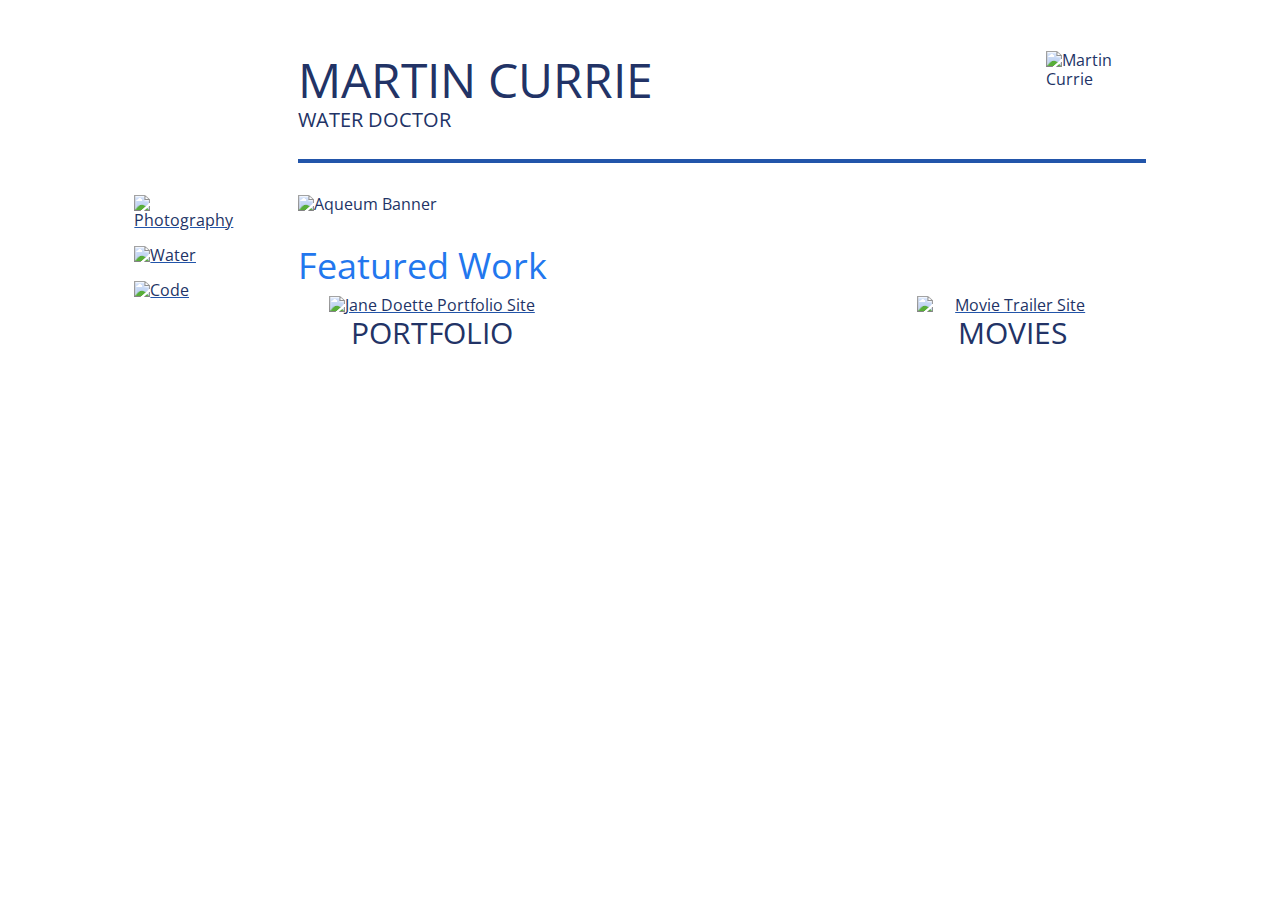
==== Index.html @ e04b7ee8 "Rename Portfolio.html Index.html" ====
<!DOCTYPE html>
<html lang="en">
    <head>
        <meta charset="utf-8">
        <meta name="viewport" content="width=device-width, initial-scale=1.0">
        <link rel="stylesheet" href="css/Portfolio.css">
        <title>Martin Currie</title>
    </head>
    <body>
        <div class="wrapper">

            <header class="full-width">
                <!-- empty div for top corner so swatches align below header-->
                <div class="sidebar"></div>
                <div class="header-content bulk">
                    <div class="nameplate">
                        <h1>Martin Currie</h1>
                        <h4>Water Doctor</h4>
                    </div>
                    <img class="icon"
                         src="img/Martin-Currie-5D3A9026-100x100.jpg"
                         alt="Martin Currie">
                </div>
            </header>
            <div class="full-width">
                <!-- empty div to use same flexbox classes for rule -->
                <div class="sidebar"></div>
                <hr class="bulk">
            </div>

            <section class="middle full-width">
                <main class="bulk">
                    <img class="banner"
                         src="img/Aqueum-Banner-5D3A1934-300x75.jpg"
                         srcset="
                         img/Aqueum-Banner-5D3A1934-500x125.jpg 500w,
                         img/Aqueum-Banner-5D3A1934-900x225.jpg 900w,
                         img/Aqueum-Banner-5D3A1934-1400x350.jpg 1400w,
                         img/Aqueum-Banner-5D3A1934-2800x700.jpg 2800w"
                         alt="Aqueum Banner">

                    <section class="featured">
                        <h2>Featured Work</h2>
                        <div class="articles">
                            <article>
                                <!-- linked images as text tap target small -->
                                <a href="HTML_CSS.html">
                                    <img class="thumbnail"
                                         src="img/JaneDoetteSite.jpg"
                                         alt="Jane Doette Portfolio Site">
                                </a>
                                <h3>Portfolio</h3>
                            </article>
                            <article>
                                <a href="Movies.html">
                                    <img class="thumbnail"
                                         src="img/Movies.jpg"
                                         alt="Movie Trailer Site">
                                </a>
                                <h3>Movies</h3>
                            </article>
                        </div>
                    </section>

                </main>

                <aside class="sidebar">
                    <a class="swatch" target="_blank"
                       href="http://www.andeye.com">
                        <img class="icon"
                         src="img/Photography.svg"
                         alt="Photography">
                    </a>
                    <p></p>
                    <a class="swatch" target="_blank"
                       href="http://martin.aqueum.com">
                        <img class="icon"
                         src="img/Water.svg"
                         alt="Water">
                    </a>
                    <p></p>
                    <a class="swatch" target="_blank"
                       href="https://profiles.udacity.com/p/5297289184">
                        <img class="icon"
                         src="img/Code.svg"
                         alt="Code">
                    </a>
                    <p></p>
                </aside>

            </section>
        </div>
    </body>
</html>
---- css/Portfolio.css ----
/* TODO: find correct font - see README */
@import url(https://fonts.googleapis.com/css?family=Open+Sans:300);

img, embed, object, video {
    max-width: 100%;
}

nav a, button {
    min-width: 48px;
    min-height: 48px;
}


/* Text */
* {
    font: 100%/1.2 "Open Sans", sans-serif;
    color: #236;
}

h1 {
    font-size: 3em;
    text-transform: uppercase;
    margin: 0;
}

h2 {
    font-size: 2.25em;
    color: #27e;
    margin-bottom: 0.25em;
}

h3 {
    font-size: 1.9em;
    text-transform: uppercase;
    margin: 0;
    text-decoration: none;
}

h4 {
    font-size: 1.25em;
    text-transform: uppercase;
    margin: 0;
}

a {
    color: #25a;
}

/* Header */
.icon {
    width: 100px;
    height: 100px;
}

.nameplate {
    flex: 1;
}

hr {
    border: 0;
    background: #25a;
    height: 0.25em;
    margin-bottom: 2em;
    min-width: 190px;
}


/* Main */
.banner {
    min-width: 190px;
}


/* Articles */
article {
    text-align: center;
    padding-bottom: 3em;
}

.thumbnail {
    /* set minimum width so text doesn't dominate with tiny viewports */
    min-width: 190px;
}

.work-link {
    /* small size required to avoid image formatting issues - see README */
    font-size: 0.65em;
}

/* Breakpoints */
/* Small viewports */
@media (min-width: 340px) {
    .header-content {
        display: flex;
    }
}

@media (min-width: 340px) AND (max-width: 599px) {
    aside {
        display: flex;
        justify-content: space-between;
    }
}

/* Medium viewports */
@media (min-width: 600px) {
    .wrapper {
        margin: 4% 10%;
        /* set max width so images don't pixelate on large screens */
        max-width: 1400px;
    }

    .full-width {
        display: flex;
    }

    .bulk {
        flex: 1;
        order: 2;
    }

    .sidebar {
        width: 100px;
        padding-right: 4em;
        order: 1;
    }
}

/* Large viewports */
@media (min-width: 940px) {
    .articles {
        display: flex;
        justify-content: space-between;
    }

    article {
        /* set width under 1/3 and justify in to get space between articles */
        width: 31.5%;
    }

    /* TODO: find a way to get URLs to scale down - see README */
    /* the following doesn't seem to do much... */
    .work-link {
        white-space: nowrap;
        overflow: hidden;
        text-overflow: ellipsis;
        min-width: 10px;
    }
}
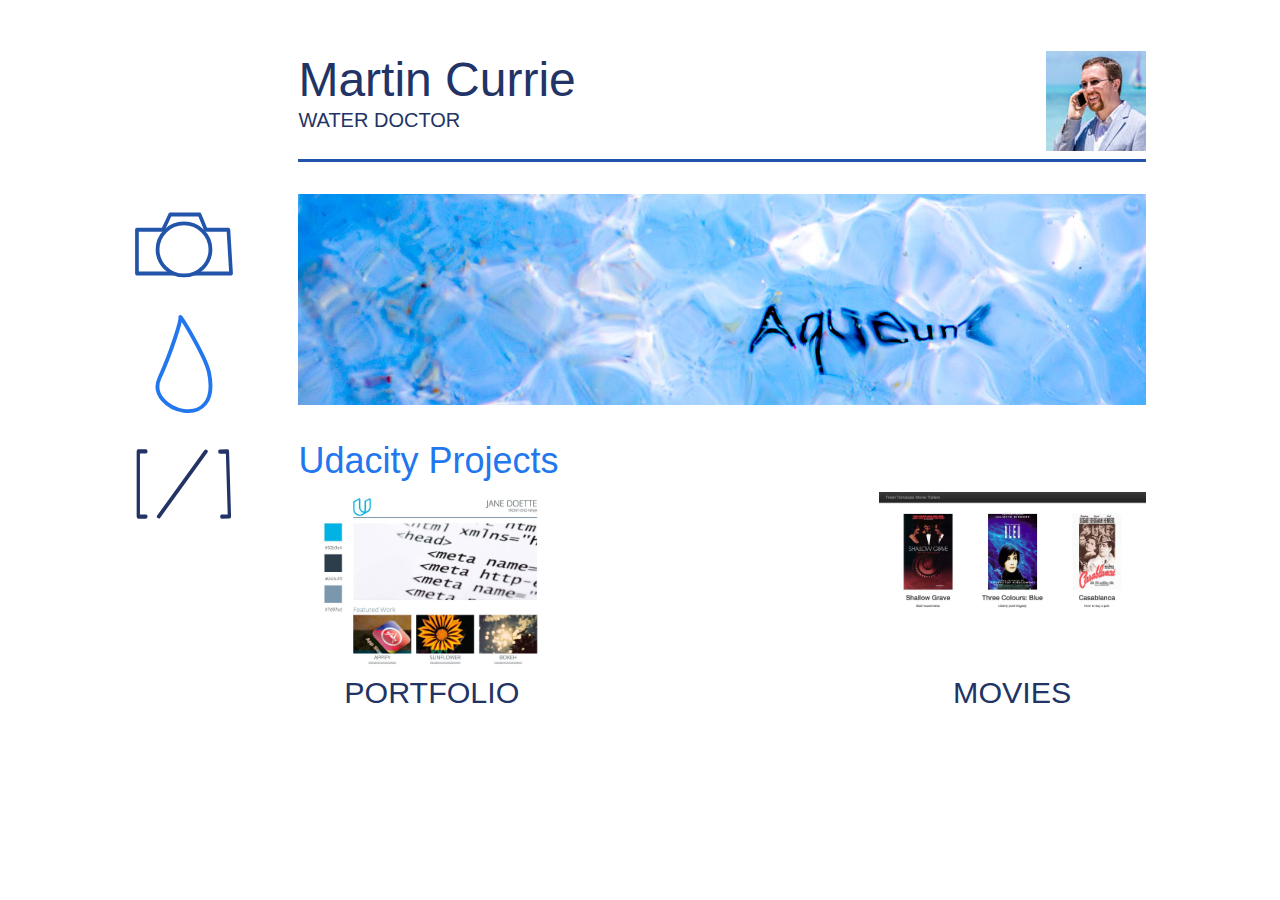
==== commit 126bb388: "Change articles heading" ====
--- a/Index.html
+++ b/Index.html
@@ -40,7 +40,7 @@
                          alt="Aqueum Banner">
 
                     <section class="featured">
-                        <h2>Featured Work</h2>
+                        <h2>Udacity Projects</h2>
                         <div class="articles">
                             <article>
                                 <!-- linked images as text tap target small -->
--- a/css/Portfolio.css
+++ b/css/Portfolio.css
@@ -1,6 +1,3 @@
-/* TODO: find correct font - see README */
-@import url(https://fonts.googleapis.com/css?family=Open+Sans:300);
-
 img, embed, object, video {
     max-width: 100%;
 }
@@ -13,13 +10,12 @@
 
 /* Text */
 * {
-    font: 100%/1.2 "Open Sans", sans-serif;
+    font: 100%/1.2 "Helvettica", "Arial", sans-serif;
     color: #236;
 }
 
 h1 {
     font-size: 3em;
-    text-transform: uppercase;
     margin: 0;
 }
 
@@ -59,7 +55,7 @@
 hr {
     border: 0;
     background: #25a;
-    height: 0.25em;
+    height: 3px;
     margin-bottom: 2em;
     min-width: 190px;
 }
